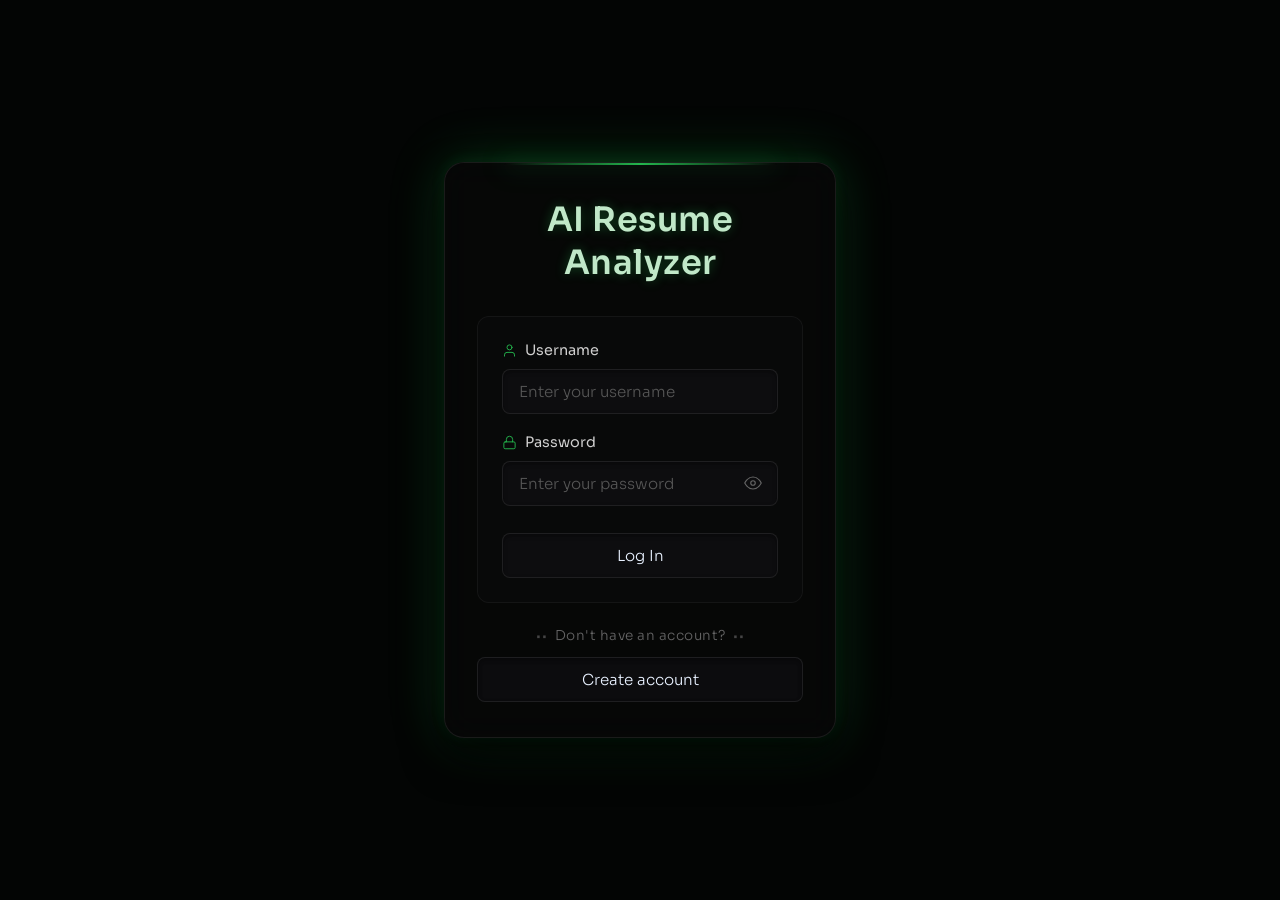
==== frontend/index.html @ e1edcf69 "rename login to index for vercel" ====
<!DOCTYPE html>
<html lang="en">
<head>
    <meta charset="UTF-8">
    <meta name="viewport" content="width=device-width, initial-scale=1.0">
    <title>AI Resume Analyzer</title>
    <link href="https://fonts.googleapis.com/css2?family=Sora:wght@300;400;500;600;700&display=swap" rel="stylesheet">
    <link rel="stylesheet" href="style.css">
</head>
<body>
    <div class="login-wrapper">
        <div class="login-card" id="loginCard">
            <!-- Glow reflection overlay -->
            <div class="card-glow-overlay" id="glowOverlay"></div>
            
            <h1 class="main-title">AI Resume Analyzer</h1>

            <div class="form-container">
                <form id="loginForm" onsubmit="event.preventDefault(); submitAuthForm();">
                    <div class="input-group">
                        <label for="username">
                            <svg width="15" height="15" viewBox="0 0 24 24" fill="none" stroke="#2BE25F" stroke-width="1.5" stroke-linecap="round" stroke-linejoin="round"><path d="M20 21v-2a4 4 0 0 0-4-4H8a4 4 0 0 0-4 4v2"></path><circle cx="12" cy="7" r="4"></circle></svg>
                            Username
                        </label>
                        <input type="text" id="username" placeholder="Enter your username" required autocomplete="off">
                    </div>

                    <div class="input-group">
                        <label for="password">
                            <svg width="15" height="15" viewBox="0 0 24 24" fill="none" stroke="#2BE25F" stroke-width="1.5" stroke-linecap="round" stroke-linejoin="round"><rect x="3" y="11" width="18" height="11" rx="2" ry="2"></rect><path d="M7 11V7a5 5 0 0 1 10 0v4"></path></svg>
                            Password
                        </label>
                        <div class="password-wrapper">
                            <input type="password" id="password" placeholder="Enter your password" required>
                            <button type="button" class="eye-btn" id="togglePassword">
                                <svg width="18" height="18" viewBox="0 0 24 24" fill="none" stroke="#666" stroke-width="1.5" stroke-linecap="round" stroke-linejoin="round" id="eyeIcon"><path d="M1 12s4-8 11-8 11 8 11 8-4 8-11 8-11-8-11-8z"></path><circle cx="12" cy="12" r="3"></circle></svg>
                            </button>
                        </div>
                    </div>

                    <button type="submit" class="primary-btn" id="submitBtn">Log In</button>
                </form>
            </div>

            <div class="toggle-text" id="toggleText">
                <span class="dot">••</span> Don't have an account? <span class="dot">••</span>
            </div>

            <button type="button" class="secondary-btn" id="toggleBtn" onclick="toggleAuthMode()">Create account</button>
        </div>
    </div>

    <script src="script.js?v=2"></script>
</body>
</html>
---- frontend/style.css ----
/* Globals & Reset */
* {
    margin: 0;
    padding: 0;
    box-sizing: border-box;
}
body {
    background-color: #030504; /* deeper dark green/black */
    font-family: 'Sora', sans-serif;
    color: #E8F1FF;
    min-height: 100vh;
    display: flex;
    overflow: hidden; 
}
/* Ambient Cyber Floor - Animated Grid */
.cyber-floor {
    position: fixed;
    bottom: -10vh;
    left: 0;
    width: 100vw;
    height: 50vh;
    background-image: 
        linear-gradient(to top, rgba(43, 226, 95, 0.08) 1px, transparent 1px),
        linear-gradient(to right, rgba(43, 226, 95, 0.08) 1px, transparent 1px);
    background-size: 60px 40px;
    transform: perspective(300px) rotateX(75deg);
    transform-origin: bottom center;
    z-index: 0;
    pointer-events: none;
    -webkit-mask-image: linear-gradient(to top, black 0%, transparent 80%);
    mask-image: linear-gradient(to top, black 0%, transparent 80%);
    animation: gridMove 15s linear infinite; /* Futuristic scrolling grid */
}
@keyframes gridMove {
    0% { background-position: 0 0; }
    100% { background-position: 0 40px; } /* Slides the grid forward */
}
/* Breathing Base Radial Glow */
.base-glow {
    position: fixed;
    bottom: -15vh;
    left: 50%;
    transform: translateX(-50%);
    width: 100vw;
    height: 50vh;
    background: radial-gradient(ellipse at center, rgba(43, 226, 95, 0.22) 0%, transparent 60%);
    z-index: 0;
    pointer-events: none;
    animation: breatheGlow 5s ease-in-out infinite alternate;
}
@keyframes breatheGlow {
    0% { opacity: 0.6; transform: translateX(-50%) scale(0.9); }
    100% { opacity: 1; transform: translateX(-50%) scale(1.1); }
}
/* Layout Wrapper */
.dashboard-wrapper {
    display: flex;
    width: 100%;
    height: 100vh;
    position: relative;
    overflow: hidden;
    background: transparent;
    z-index: 10;
}
/* ---------------- SIDEBAR ---------------- */
.sidebar {
    width: 270px;
    background: transparent;
    border-right: 1px solid rgba(255, 255, 255, 0.05);
    display: flex;
    flex-direction: column;
    padding: 2.5rem 1.5rem;
    position: relative;
    z-index: 10;
}
.sidebar-header {
    display: flex;
    align-items: center;
    margin-bottom: 2.5rem;
    padding-left: 0.5rem;
}
.sidebar-header svg {
    margin-right: 12px;
}
.sidebar-header h2 {
    font-size: 1.15rem;
    font-weight: 600;
    color: #E8F1FF;
}
.sidebar-nav {
    flex: 1;
    display: flex;
    flex-direction: column;
    gap: 0.4rem;
}
.nav-item {
    display: flex;
    align-items: center;
    color: #888;
    text-decoration: none;
    font-size: 0.95rem;
    font-weight: 300;
    padding: 0.8rem 1rem;
    border-radius: 8px;
    transition: all 0.3s cubic-bezier(0.25, 0.8, 0.25, 1);
}
.nav-item svg {
    margin-right: 12px;
    opacity: 0.7;
    width: 18px;
    height: 18px;
    transition: transform 0.3s ease, opacity 0.3s ease;
}
.nav-item:hover {
    color: #E8F1FF;
    background: rgba(255, 255, 255, 0.03); 
    box-shadow: none;
    transform: translateX(2px);
}
.nav-item:hover svg {
    opacity: 0.9;
    transform: scale(1.05);
}
.nav-item.active {
    color: rgba(43, 226, 95, 0.7); /* Extremely subtle green tint */
    background: rgba(43, 226, 95, 0.03); /* Barely visible */
    box-shadow: none;
    font-weight: 400;
    border: 1px solid rgba(43, 226, 95, 0.05); /* Extremely faint */
    border-left: 2px solid rgba(43, 226, 95, 0.3); /* Premium SaaS left-marker */
}
.nav-item.active svg {
    opacity: 1;
}
.sidebar-footer {
    display: flex;
    flex-direction: column;
    gap: 0.4rem;
    margin-top: auto;
}
.nav-divider {
    border: none;
    height: 1px;
    background: rgba(255, 255, 255, 0.08);
    margin: 1rem 0;
}
.user-email {
    font-size: 0.75rem;
    color: #666;
    margin-top: 0.5rem;
    padding-left: 1rem;
}
/* ---------------- MAIN CONTENT ---------------- */
.main-content {
    flex: 1;
    display: flex;
    flex-direction: column;
    padding: 1.5rem 2rem;
    position: relative;
    z-index: 5;
    overflow: hidden;
    height: 100%;
    box-sizing: border-box;
}
/* Top Header */
.top-header {
    display: flex;
    justify-content: space-between;
    align-items: center;
    margin-bottom: 1rem;
    flex-shrink: 0;
}
.page-title {
    font-size: 1.8rem;
    font-weight: 600;
    color: #C0E8C8; 
    text-shadow: 0 0 12px rgba(43, 226, 95, 0.2); 
    animation: slowPulseText 4s infinite alternate;
}
@keyframes slowPulseText {
    0% { text-shadow: 0 0 12px rgba(43, 226, 95, 0.2); }
    100% { text-shadow: 0 0 22px rgba(43, 226, 95, 0.5); }
}
.user-profile {
    display: flex;
    align-items: center;
    color: #999;
    font-size: 0.95rem;
    font-weight: 300;
}
.user-profile .username {
    color: #E8F1FF;
    font-weight: 500;
    margin-left: 4px;
    margin-right: 12px;
}
.profile-btn {
    background: rgba(255, 255, 255, 0.03);
    border: 1px solid rgba(255, 255, 255, 0.1);
    color: #E8F1FF;
    border-radius: 50%;
    width: 28px;
    height: 28px;
    display: flex;
    align-items: center;
    justify-content: center;
    cursor: pointer;
    transition: all 0.3s ease;
}
.profile-btn:hover {
    background: rgba(43, 226, 95, 0.2);
    border-color: #2BE25F;
    box-shadow: 0 0 15px rgba(43, 226, 95, 0.4);
    transform: rotate(90deg) scale(1.1);
}
/* Main Dashboard Grid Container */
.dashboard-grid {
    background: rgba(8, 10, 8, 0.65);
    backdrop-filter: blur(28px);
    -webkit-backdrop-filter: blur(28px);
    border-radius: 20px;
    border: 1px solid rgba(255, 255, 255, 0.08);
    padding: 1.25rem;
    position: relative;
    overflow: hidden;
    box-shadow: 0 30px 60px rgba(0, 0, 0, 0.9), 0px 5px 35px rgba(43, 226, 95, 0.18), 0 0 50px rgba(43, 226, 95, 0.1);
    animation: fadeInCard 0.8s ease-out forwards;
    flex: 1;
    display: flex;
    flex-direction: column;
    min-height: 0;
    transition: box-shadow 0.4s ease, border-color 0.4s ease, transform 0.4s ease;
}
/* Dashboard Outer Hover Glow */
.dashboard-grid:hover {
    /* Hover effect disabled as requested */
}
/* Animated bottom scan line */
.dashboard-grid::after {
    content: '';
    position: absolute;
    bottom: 0; left: 0%; right: 0%;
    height: 2px;
    background: linear-gradient(90deg, transparent, rgba(43, 226, 95, 0.9), transparent);
    box-shadow: 0 0 30px rgba(43, 226, 95, 0.8);
    opacity: 0.9;
    animation: pulsingLine 2.5s ease-in-out infinite alternate;
}
@keyframes pulsingLine {
    0% { transform: scaleX(0.7); opacity: 0.5; }
    100% { transform: scaleX(1); opacity: 1; }
}
@keyframes fadeInCard {
    from { opacity: 0; transform: translateY(20px) scale(0.98); }
    to { opacity: 1; transform: translateY(0) scale(1); }
}
/* Cursor tracking radial glow inside dashboard-grid */
.card-glow-overlay {
    display: none; /* Feature Disabled completely */
}
.dashboard-grid:hover .card-glow-overlay {
    opacity: 0;
}
.grid-content {
    flex: 1;
    display: grid;
    grid-template-columns: 1fr 1fr;
    grid-template-rows: auto auto;
    gap: 10px;
    height: calc(100vh - 140px);
    position: relative;
    z-index: 2;
    min-height: 0;
    overflow: hidden;
}
/* Content Cards Inside Grid */
.card {
    background: transparent;
    display: flex;
    flex-direction: column;
    gap: 6px;
    padding: 16px;
    overflow: hidden;
    min-height: 0;
    box-sizing: border-box;
    margin: 0;
}
.upload-card {
    margin: 0;
}
.card h3 {
    font-size: 1rem;
    font-weight: 500;
    color: #E8F1FF;
    margin-top: 4px;
    margin-bottom: 5px;
    transition: color 0.3s;
    flex-shrink: 0;
}
.dashboard-grid:hover .card h3 {
    color: #2BE25F;
    text-shadow: 0 0 10px rgba(43, 226, 95, 0.3);
}
/* Upload Box */
.upload-box-dashed {
    flex: 1;
    min-height: 0;
    border: 1.5px dashed rgba(255, 255, 255, 0.08);
    border-radius: 12px;
    display: flex;
    flex-direction: column;
    justify-content: center;
    align-items: center;
    background: rgba(20, 25, 22, 0.35);
    transition: all 0.3s cubic-bezier(0.25, 0.8, 0.25, 1);
    cursor: pointer;
    text-align: center;
    overflow: hidden;
}
.upload-box-dashed:hover {
    background: rgba(20, 28, 22, 0.5);
    border-color: rgba(43, 226, 95, 0.4); 
    border-style: solid; /* Swaps the dashed pattern statically */
    box-shadow: inset 0 2px 4px rgba(0,0,0,0.3); /* Removes extreme float logic */
    transform: none; 
}
.upload-icon {
    margin-bottom: 1rem;
    opacity: 0.9;
    transition: transform 0.4s ease, stroke 0.4s ease;
}
.upload-box-dashed:hover .upload-icon {
    transform: scale(1.2) translateY(-5px);
    stroke: #E8F1FF; /* Flashes bright white */
    filter: drop-shadow(0 0 8px rgba(43, 226, 95, 0.8));
}
.upload-box-dashed .drop-text {
    font-size: 0.95rem;
    color: #E8F1FF;
    font-weight: 300;
    margin-bottom: 0.5rem;
}
.upload-box-dashed .browse-text {
    font-size: 0.9rem;
    color: #666;
}
.upload-box-dashed .browse-text .highlight {
    color: #2BE25F;
    font-weight: 500;
}
/* File Name Display Element */
.selected-file-name {
    margin-top: 10px;
    font-size: 0.9rem;
    color: #2BE25F;
    text-align: center;
    word-break: break-word;
}
/* Job Description Textarea */
.textarea-wrapper {
    flex: 1;
    display: flex;
}
textarea {
    width: 100%;
    min-height: 120px;
    max-height: 260px;
    background: rgba(20, 25, 22, 0.35); /* Match upload box */
    border: 1px solid rgba(255, 255, 255, 0.08); 
    color: #E8F1FF;
    border-radius: 8px;
    padding: 1.2rem;
    font-size: 0.95rem;
    font-family: 'Sora', sans-serif;
    font-weight: 300;
    resize: none;
    overflow-y: auto;
    transition: box-shadow 0.3s cubic-bezier(0.25, 0.8, 0.25, 1), border-color 0.3s cubic-bezier(0.25, 0.8, 0.25, 1);
    box-shadow: inset 0 2px 5px rgba(0,0,0,0.2);
}
textarea::placeholder {
    color: #555;
    line-height: 1.5;
}
textarea:hover {
    border-color: rgba(43, 226, 95, 0.4);
}
textarea:focus, textarea:active {
    outline: none;
    border-color: rgba(43, 226, 95, 0.6); 
    background: rgba(22, 28, 22, 0.7);
    box-shadow: 0 0 10px rgba(43, 226, 95, 0.15), inset 0 2px 5px rgba(0,0,0,0.2);
    transform: none; 
}
/* Compact Buttons */
button {
    border-radius: 6px;
    flex-shrink: 0;
}
/* Analyze Button — full width, compact */
.analyze-btn {
    width: 100%;
    flex-shrink: 0;
    border: 1px solid rgba(255, 255, 255, 0.08);
    color: #C0E8C8;
    background: rgba(20, 25, 22, 0.35);
    font-family: 'Sora', sans-serif;
    font-weight: 400;
    padding: 4px 10px;
    height: 36px;
    font-size: 0.9rem;
    margin-top: 5px;
    margin-bottom: 2px;
    cursor: pointer;
    transition: all 0.3s cubic-bezier(0.25, 0.8, 0.25, 1);
    position: relative;
    overflow: hidden;
    border-radius: 6px;
    resize: none;
}
.analyze-btn::before {
    display: none;
}
.analyze-btn:hover {
    background: rgba(20, 28, 22, 0.5);
    border-color: rgba(43, 226, 95, 0.4);
    color: #E8F1FF;
    box-shadow: inset 0 2px 4px rgba(0,0,0,0.3);
    transform: none; 
}
.analyze-btn:focus, .analyze-btn:active {
    outline: none;
    border-color: rgba(43, 226, 95, 0.6); 
    background: rgba(22, 28, 22, 0.7);
    box-shadow: 0 0 10px rgba(43, 226, 95, 0.15), inset 0 2px 5px rgba(0,0,0,0.2);
    transform: none; 
}
/* Download Button — matches Analyze button */
.download-btn {
    width: 100%;
    flex-shrink: 0;
    border: 1px solid rgba(255, 255, 255, 0.08);
    color: #C0E8C8;
    background: rgba(20, 25, 22, 0.35);
    font-family: 'Sora', sans-serif;
    font-weight: 400;
    padding: 4px 10px;
    height: 36px;
    font-size: 0.9rem;
    margin-top: 6px;
    cursor: pointer;
    transition: all 0.3s cubic-bezier(0.25, 0.8, 0.25, 1);
    position: relative;
    overflow: hidden;
    border-radius: 6px;
    resize: none;
    flex-shrink: 0;
}
.download-btn:hover {
    background: rgba(20, 28, 22, 0.5);
    border-color: rgba(43, 226, 95, 0.4);
    color: #E8F1FF;
    box-shadow: inset 0 2px 4px rgba(0,0,0,0.3);
    transform: none;
}
.download-btn:focus, .download-btn:active {
    outline: none;
    border-color: rgba(43, 226, 95, 0.6);
    background: rgba(22, 28, 22, 0.7);
    box-shadow: 0 0 10px rgba(43, 226, 95, 0.15), inset 0 2px 5px rgba(0,0,0,0.2);
    transform: none;
}
/* Right Column / Card Overrides */
.job-desc-card {
    display: flex;
    flex-direction: column;
    gap: 8px;
    margin: 0;
}
.job-desc-card .textarea-wrapper {
    flex: 1;
    display: flex;
}
.job-desc-card textarea {
    flex: 1;
    height: 160px;
    min-height: 160px;
    margin-bottom: 0;
    overflow-y: auto;
}
/* ATS Score Card */
.ats-card {
    display: flex;
    align-items: center;
    justify-content: center;
    height: 100%;
    padding: 10px;
    margin: 0;
    border-top: 1px solid rgba(255, 255, 255, 0.04);
}
/* AI Analysis Card */
.analysis-card {
    display: flex;
    flex-direction: column;
    height: 100%;
    gap: 8px;
    margin: 0;
    border-top: 1px solid rgba(255, 255, 255, 0.04);
}
.score-display, .analysis-content {
    background: rgba(20, 25, 22, 0.35);
    border: 1px solid rgba(255, 255, 255, 0.08); 
    border-radius: 12px;
    transition: all 0.3s cubic-bezier(0.25, 0.8, 0.25, 1);
    box-shadow: inset 0 2px 5px rgba(0,0,0,0.2);
}
/* ATS Score display: centered row */
.score-display {
    width: 100%;
    display: flex;
    justify-content: space-around;
    align-items: center;
    padding: 1.2rem 0;
}
/* AI Analysis scrollable area */
.analysis-content {
    flex: 1;
    height: 160px;
    min-height: 160px;
    overflow-y: auto;
    display: block;
    padding: 1rem;
    resize: none;
    padding-right: 6px;
}
/* NEON DARK SCROLLBAR THEME */
textarea::-webkit-scrollbar,
.analysis-content::-webkit-scrollbar {
    width: 8px;
}
textarea::-webkit-scrollbar-track,
.analysis-content::-webkit-scrollbar-track {
    background: #020202;
    border-radius: 10px;
}
textarea::-webkit-scrollbar-thumb,
.analysis-content::-webkit-scrollbar-thumb {
    background: #22ff88;
    border-radius: 10px;
    box-shadow: 0 0 6px #22ff88;
}
textarea::-webkit-scrollbar-thumb:hover,
.analysis-content::-webkit-scrollbar-thumb:hover {
    background: #1aff80;
}
/* ATS Split Layout */
.ats-split {
    display: flex;
    align-items: center;
    justify-content: center;
    width: 100%;
    height: 100%;
}
.ats-box-left, .ats-box-right {
    flex: 1;
    text-align: center;
    padding: 1rem;
    display: flex;
    flex-direction: column;
    justify-content: center;
}
.ats-box-left p, .ats-box-right p {
    font-size: 0.85rem;
    color: #E8F1FF;
    margin-bottom: 0.5rem;
    font-weight: 300;
}
.ats-divider {
    width: 1px;
    height: 70%;
    background: rgba(43, 226, 95, 0.2);
    margin: 0 0.5rem;
}
.score-display:hover, .analysis-content:hover {
    border-color: rgba(43, 226, 95, 0.4);
    background: rgba(20, 28, 22, 0.5); 
    box-shadow: inset 0 2px 5px rgba(0,0,0,0.2);
    transform: none; 
}
.score-display h2 {
    font-size: 3rem;
    font-weight: 600;
    color: #2BE25F;
    text-shadow: none; 
    display: flex;
    align-items: center;
    transition: text-shadow 0.3s ease, transform 0.3s ease;
}
.score-display:hover h2 {
    text-shadow: 0 0 12px rgba(43, 226, 95, 0.3); /* Significantly calmer font glow */
    transform: scale(1.02); /* Mild scale to highlight score */
}
.score-display .percent {
    font-size: 1.8rem;
    margin-left: 2px;
    font-weight: 400;
}
.analysis-content p {
    font-size: 0.95rem;
    color: #777;
    text-align: left;
    line-height: 1.6;
    font-weight: 300;
    width: 100%;
    transition: color 0.3s ease;
}
.analysis-content:hover p {
    color: #E8F1FF; /* Brightens text to full on hover */
}
/* =============== LOGIN PAGE STYLES =============== */
.login-wrapper {
    position: relative;
    width: 100%;
    max-width: 440px;
    padding: 1.5rem;
    z-index: 10;
    margin: 0 auto;
    display: flex;
    justify-content: center;
    align-items: center;
    height: 100vh;
}
.login-card {
    background: rgba(10, 10, 10, 0.55);
    backdrop-filter: blur(16px);
    -webkit-backdrop-filter: blur(16px);
    border-radius: 20px;
    border: 1px solid rgba(255, 255, 255, 0.08);
    padding: 2.2rem 2rem;
    position: relative;
    box-shadow: 0 -2px 15px rgba(43, 226, 95, 0.08), 0 20px 40px rgba(0, 0, 0, 0.8), 0 0 55px rgba(43, 226, 95, 0.22);
    animation: fadeInCard 0.8s ease-out forwards;
    display: flex;
    flex-direction: column;
    width: 100%;
    transition: box-shadow 0.4s ease, border-color 0.4s ease, transform 0.4s ease;
}
.login-card:hover {
    box-shadow: 0 30px 60px rgba(0, 0, 0, 0.9), 0px 0px 45px rgba(43, 226, 95, 0.3), inset 0 0 20px rgba(43, 226, 95, 0.1);
    border-color: rgba(43, 226, 95, 0.3);
}
.login-card::before {
    content: '';
    position: absolute;
    top: 0; left: 15%; right: 15%;
    height: 2px;
    background: linear-gradient(90deg, transparent, rgba(43, 226, 95, 0.8), transparent);
    box-shadow: 0 0 25px rgba(43, 226, 95, 0.6);
    z-index: 2;
    animation: scanline 2.5s ease-in-out infinite alternate; /* Reusing dashboard top beam pulse */
}
/* Inherits .card-glow-overlay from Dashboard logic */
.login-card:hover .card-glow-overlay {
    opacity: 1;
}
.form-container {
    background: rgba(14, 14, 14, 0.4);
    border: 1px solid rgba(255, 255, 255, 0.05);
    border-radius: 12px;
    padding: 1.5rem;
    margin-bottom: 1.5rem;
    position: relative;
    z-index: 2;
}
.input-group {
    margin-bottom: 1.2rem;
}
.input-group label {
    display: flex;
    align-items: center;
    font-size: 0.9rem;
    font-weight: 400;
    color: #CFCFCF;
    margin-bottom: 0.6rem;
    transition: color 0.3s ease;
}
.input-group label svg {
    margin-right: 8px;
    opacity: 0.8;
    transition: stroke 0.3s ease;
}
.input-group:focus-within label {
    color: #2BE25F;
}
.input-group:focus-within label svg {
    stroke: #2BE25F;
}
.password-wrapper {
    position: relative;
}
/* User Input Fields Solid Green Boundaries */
input {
    width: 100%;
    background: rgba(18, 18, 20, 0.6);
    border: 1px solid rgba(255, 255, 255, 0.08); /* Default dark solid line */
    color: #E8F1FF;
    border-radius: 8px;
    padding: 0.75rem 1rem;
    font-size: 0.95rem;
    font-family: 'Sora', sans-serif;
    font-weight: 300;
    transition: all 0.4s cubic-bezier(0.25, 0.8, 0.25, 1);
    box-shadow: inset 0 2px 4px rgba(0,0,0,0.3);
}
input::placeholder {
    color: #555;
    transition: color 0.3s ease;
}
input:hover {
    border-color: rgba(43, 226, 95, 0.4);
}
/* Focus and Touch Snap gently (No massive neon anymore) */
input:focus, input:active {
    outline: none;
    border-color: rgba(43, 226, 95, 0.6);
    background: rgba(20, 22, 20, 0.9);
    box-shadow: 0 0 12px rgba(43, 226, 95, 0.15), inset 0 2px 5px rgba(0,0,0,0.2);
    transform: none; /* Removed scale jump */
}
input:focus::placeholder {
    color: rgba(43, 226, 95, 0.6);
}
.eye-btn {
    position: absolute;
    right: 12px;
    top: 50%;
    transform: translateY(-50%);
    background: none;
    border: none;
    cursor: pointer;
    display: flex;
    align-items: center;
    justify-content: center;
    padding: 4px;
}
.eye-btn:focus {
    outline: none;
}
.eye-btn svg {
    transition: stroke 0.3s ease;
}
.eye-btn:hover svg {
    stroke: #2BE25F;
    filter: drop-shadow(0 0 5px rgba(43, 226, 95, 0.8));
}
/* Primary Button Logic */
.primary-btn {
    width: 100%;
    background: rgba(18, 18, 20, 0.6); 
    border: 1px solid rgba(255, 255, 255, 0.08); 
    color: #E8F1FF;
    font-family: 'Sora', sans-serif;
    font-weight: 300; 
    font-size: 0.95rem;
    border-radius: 8px;
    padding: 0.75rem 1rem;
    cursor: pointer;
    transition: all 0.3s cubic-bezier(0.25, 0.8, 0.25, 1);
    margin-top: 0.5rem;
    position: relative;
    box-shadow: inset 0 2px 4px rgba(0,0,0,0.3);
}
.primary-btn:hover {
    border-color: rgba(43, 226, 95, 0.4);
    background: rgba(18, 18, 20, 0.6);
    color: #E8F1FF;
    box-shadow: inset 0 2px 4px rgba(0,0,0,0.3);
    transform: none;
}
/* Soft interactions for click events on primary */
.primary-btn:focus, .primary-btn:active {
    outline: none;
    border-color: rgba(43, 226, 95, 0.6);
    background: rgba(20, 22, 20, 0.9);
    box-shadow: 0 0 12px rgba(43, 226, 95, 0.15), inset 0 2px 4px rgba(0,0,0,0.3);
    transform: none;
}
.toggle-text {
    text-align: center;
    font-size: 0.85rem;
    color: #666;
    margin-bottom: 0.8rem;
    letter-spacing: 0.5px;
    position: relative;
    z-index: 2;
    font-weight: 300;
}
.toggle-text .dot {
    margin: 0 4px;
    color: #444;
    font-size: 0.7rem;
    vertical-align: middle;
}
/* Create an Account Solid Green Focus */
.secondary-btn {
    width: 100%;
    background: rgba(18, 18, 20, 0.6);
    border: 1px solid rgba(255, 255, 255, 0.08); 
    color: #E8F1FF;
    text-shadow: none;
    font-family: 'Sora', sans-serif;
    font-weight: 300;
    font-size: 0.95rem;
    border-radius: 8px;
    padding: 0.75rem 1rem;
    cursor: pointer;
    transition: all 0.3s cubic-bezier(0.25, 0.8, 0.25, 1);
    position: relative;
    z-index: 2;
    box-shadow: inset 0 2px 4px rgba(0,0,0,0.3);
}
.secondary-btn:hover {
    border-color: rgba(43, 226, 95, 0.4);
    background: rgba(18, 18, 20, 0.6);
    color: #E8F1FF;
    box-shadow: inset 0 2px 4px rgba(0,0,0,0.3);
    transform: none;
}
.secondary-btn:focus, .secondary-btn:active {
    outline: none;
    border-color: rgba(43, 226, 95, 0.6); 
    background: rgba(20, 22, 20, 0.9);
    box-shadow: 0 0 12px rgba(43, 226, 95, 0.15), inset 0 2px 4px rgba(0,0,0,0.3);
    transform: none; 
}
@keyframes floatBtnHover {
    0% { transform: translateY(-1px); box-shadow: 0 5px 15px rgba(43, 226, 95, 0.25), inset 0 0 8px rgba(43, 226, 95, 0.15); }
    50% { transform: translateY(-5px); box-shadow: 0 12px 25px rgba(43, 226, 95, 0.4), inset 0 0 12px rgba(43, 226, 95, 0.25); }
    100% { transform: translateY(-1px); box-shadow: 0 5px 15px rgba(43, 226, 95, 0.25), inset 0 0 8px rgba(43, 226, 95, 0.15); }
}
.main-title {
    text-align: center;
    font-size: 2.1rem;
    font-weight: 600;
    color: #C0E8C8; 
    margin-bottom: 2rem;
    text-shadow: 0 0 12px rgba(43, 226, 95, 0.3);
    position: relative;
    z-index: 2;
    letter-spacing: 0.5px;
    animation: slowPulseText 4s infinite alternate; /* Share native pulsing */
}
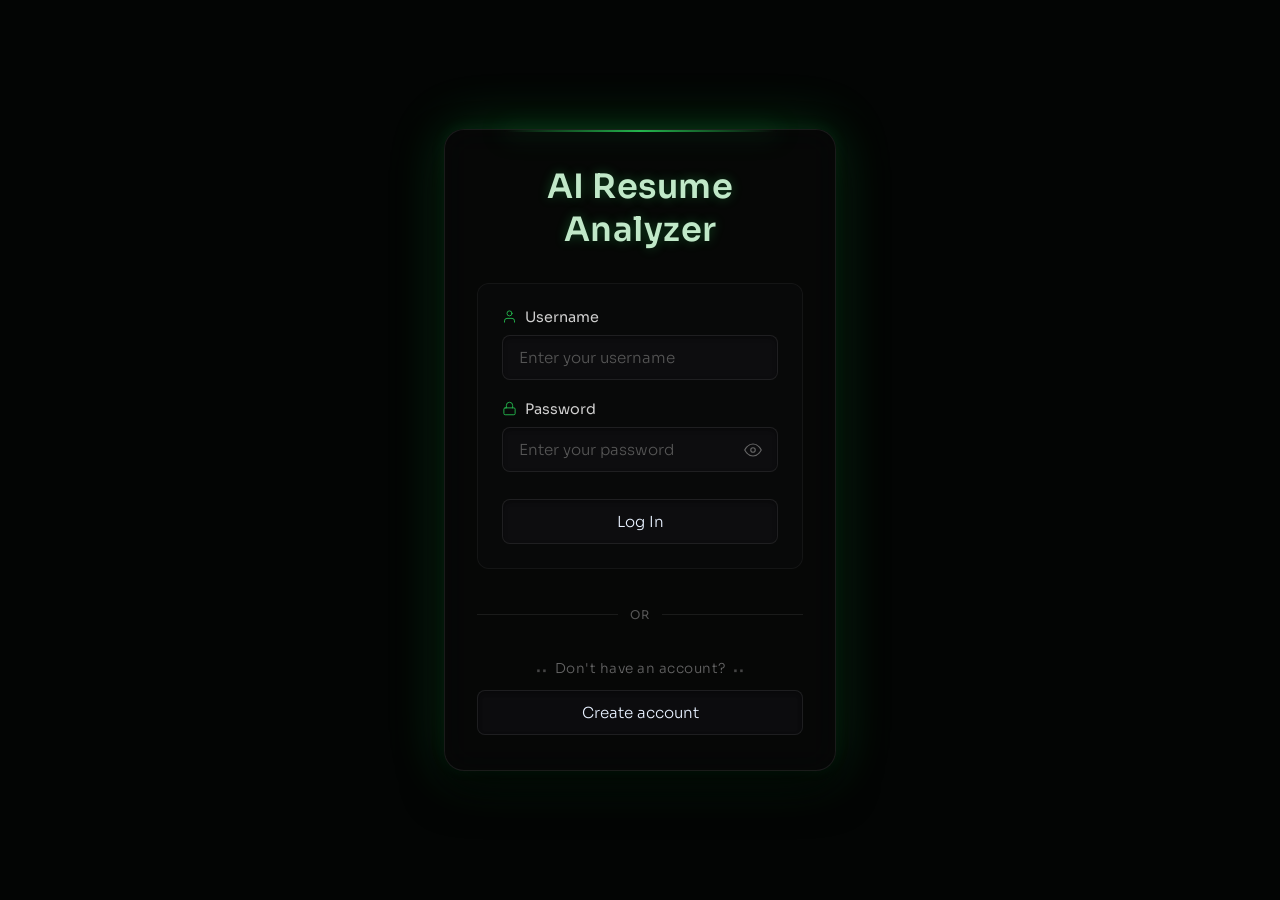
==== commit d368003d: "Add Google OAuth backend route and verification" ====
--- a/frontend/index.html
+++ b/frontend/index.html
@@ -6,6 +6,7 @@
     <title>AI Resume Analyzer</title>
     <link href="https://fonts.googleapis.com/css2?family=Sora:wght@300;400;500;600;700&display=swap" rel="stylesheet">
     <link rel="stylesheet" href="style.css">
+    <script src="https://accounts.google.com/gsi/client" async defer></script>
 </head>
 <body>
     <div class="login-wrapper">
@@ -42,6 +43,12 @@
                 </form>
             </div>
 
+            <div class="divider">
+                <span>OR</span>
+            </div>
+
+            <div id="googleSignInDiv"></div>
+
             <div class="toggle-text" id="toggleText">
                 <span class="dot">••</span> Don't have an account? <span class="dot">••</span>
             </div>
@@ -50,6 +57,6 @@
         </div>
     </div>
 
-    <script src="script.js?v=2"></script>
+    <script src="script.js?v=3"></script>
 </body>
 </html>
--- a/frontend/style.css
+++ b/frontend/style.css
@@ -849,4 +849,37 @@
     z-index: 2;
     letter-spacing: 0.5px;
     animation: slowPulseText 4s infinite alternate; /* Share native pulsing */
+}
+/* Google Sign-In Divider */
+.divider {
+    display: flex;
+    align-items: center;
+    justify-content: center;
+    margin: 14px 0;
+    color: #aaa;
+    font-size: 12px;
+    letter-spacing: 1px;
+    position: relative;
+    z-index: 2;
+}
+.divider::before,
+.divider::after {
+    content: '';
+    flex: 1;
+    height: 1px;
+    background: rgba(255, 255, 255, 0.08);
+}
+.divider span {
+    padding: 0 12px;
+    color: #555;
+    font-weight: 400;
+}
+/* Google Sign-In Button Container */
+#googleSignInDiv {
+    margin-top: 16px;
+    margin-bottom: 8px;
+    display: flex;
+    justify-content: center;
+    position: relative;
+    z-index: 2;
 }
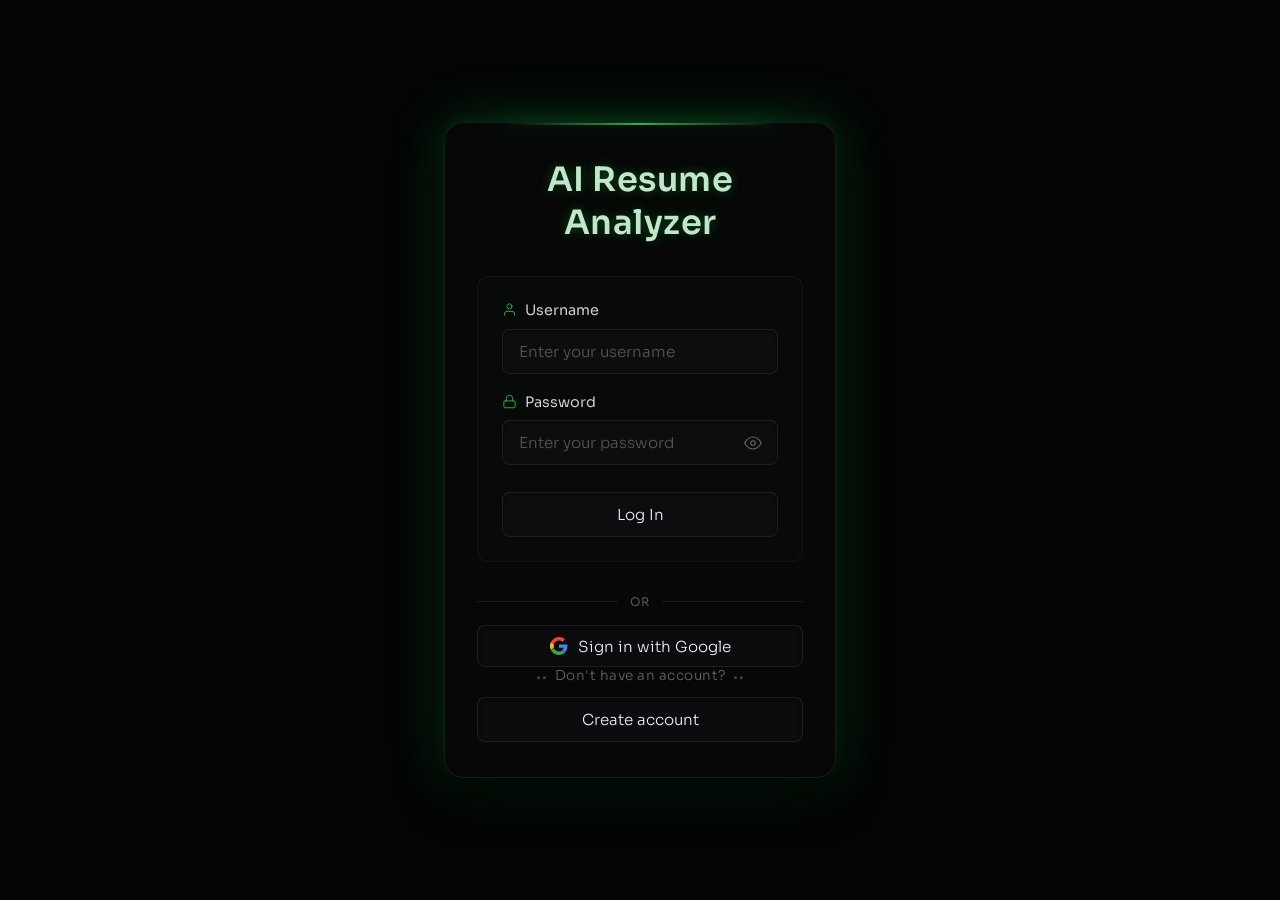
==== commit 4dca3f79: "Add Google OAuth login, custom styled Google button, UI alignment fixes, and backend token verificat" ====
--- a/frontend/index.html
+++ b/frontend/index.html
@@ -47,7 +47,17 @@
                 <span>OR</span>
             </div>
 
-            <div id="googleSignInDiv"></div>
+            <button type="button" id="googleLoginBtn" class="primary-btn google-btn">
+                <span class="google-icon">
+                    <svg width="18" height="18" viewBox="0 0 48 48">
+                        <path fill="#EA4335" d="M24 9.5c3.54 0 6.69 1.22 9.18 3.61l6.84-6.84C35.68 2.3 30.2 0 24 0 14.64 0 6.56 5.48 2.56 13.44l7.98 6.2C12.44 13.12 17.78 9.5 24 9.5z"/>
+                        <path fill="#4285F4" d="M46.5 24.5c0-1.63-.14-3.2-.4-4.71H24v9.01h12.66c-.55 2.96-2.2 5.46-4.68 7.15l7.26 5.64C43.96 37.16 46.5 31.38 46.5 24.5z"/>
+                        <path fill="#FBBC05" d="M10.54 28.14a14.54 14.54 0 010-8.28l-7.98-6.2A23.96 23.96 0 000 24c0 3.86.92 7.51 2.56 10.34l7.98-6.2z"/>
+                        <path fill="#34A853" d="M24 48c6.48 0 11.92-2.13 15.9-5.8l-7.26-5.64c-2.02 1.36-4.6 2.17-8.64 2.17-6.22 0-11.56-3.62-13.46-8.64l-7.98 6.2C6.56 42.52 14.64 48 24 48z"/>
+                    </svg>
+                </span>
+                Sign in with Google
+            </button>
 
             <div class="toggle-text" id="toggleText">
                 <span class="dot">••</span> Don't have an account? <span class="dot">••</span>
--- a/frontend/style.css
+++ b/frontend/style.css
@@ -855,7 +855,7 @@
     display: flex;
     align-items: center;
     justify-content: center;
-    margin: 14px 0;
+    margin: 8px 0;
     color: #aaa;
     font-size: 12px;
     letter-spacing: 1px;
@@ -874,12 +874,19 @@
     color: #555;
     font-weight: 400;
 }
-/* Google Sign-In Button Container */
-#googleSignInDiv {
-    margin-top: 16px;
-    margin-bottom: 8px;
-    display: flex;
+/* Custom Google Sign-In Button */
+.google-btn {
+    display: flex;
+    align-items: center;
     justify-content: center;
-    position: relative;
-    z-index: 2;
+    gap: 10px;
+    margin-top: 8px;
+    padding: 0.65rem 1rem;
+}
+.google-icon {
+    display: flex;
+    align-items: center;
+}
+.google-btn svg {
+    background: transparent;
 }
